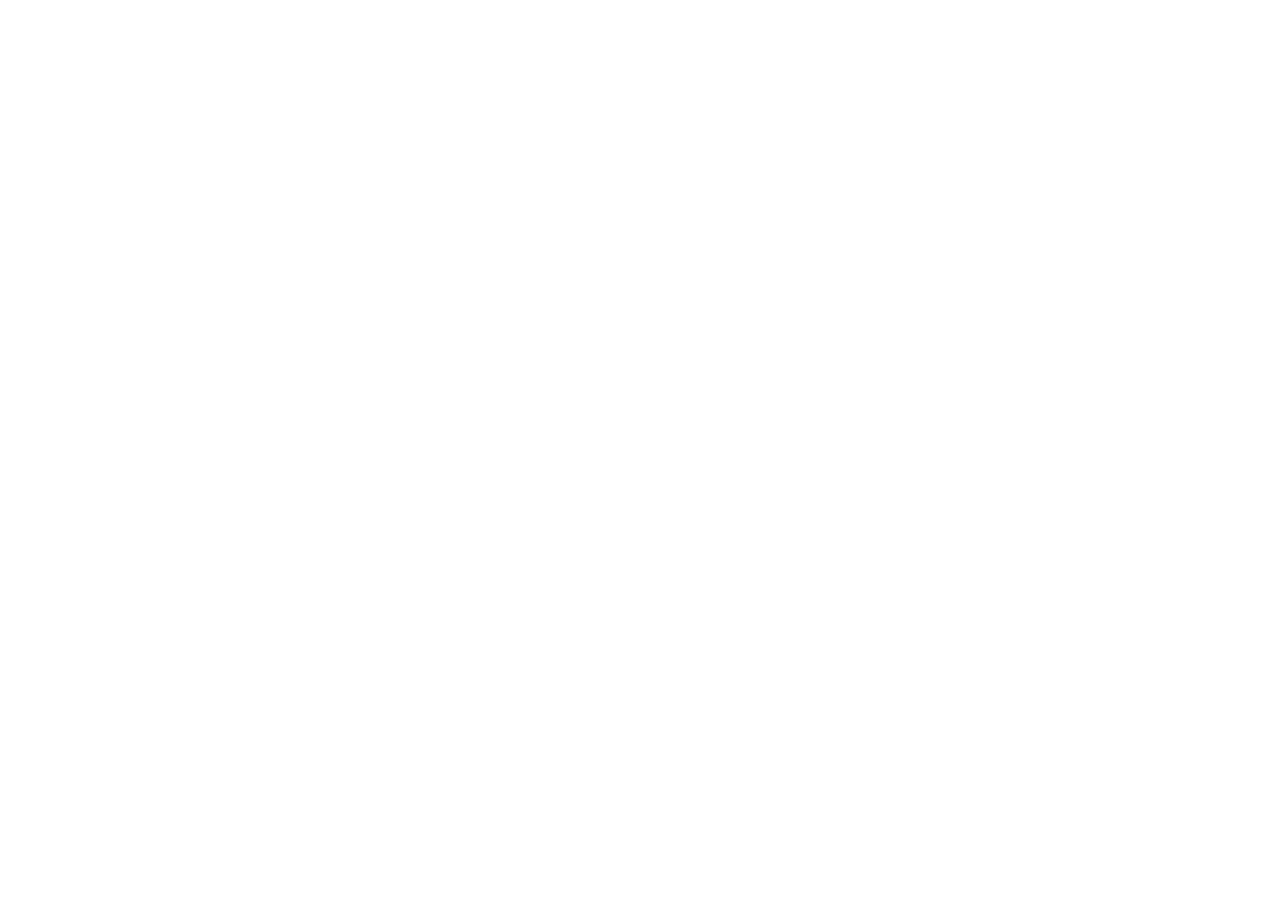
==== register.html @ 5984dcfd "En proceso" ====
<!DOCTYPE html>
<html lang="en">
<head>
    <meta charset="UTF-8">
    <meta http-equiv="X-UA-Compatible" content="IE=edge">
    <meta name="viewport" content="width=device-width, initial-scale=1.0">
    <link rel="stylesheet" href="https://maxcdn.bootstrapcdn.com/bootstrap/3.3.7/css/bootstrap.min.css" integrity="sha384-BVYiiSIFeK1dGmJRAkycuHAHRg32OmUcww7on3RYdg4Va+PmSTsz/K68vbdEjh4u" crossorigin="anonymous">
    <title>Document</title>
</head>
<body>
    <header></header>
    <main>
        <section>
            <header></header>
            <article></article>
        </section>
    </main>
    <footer></footer>
</body>
</html>
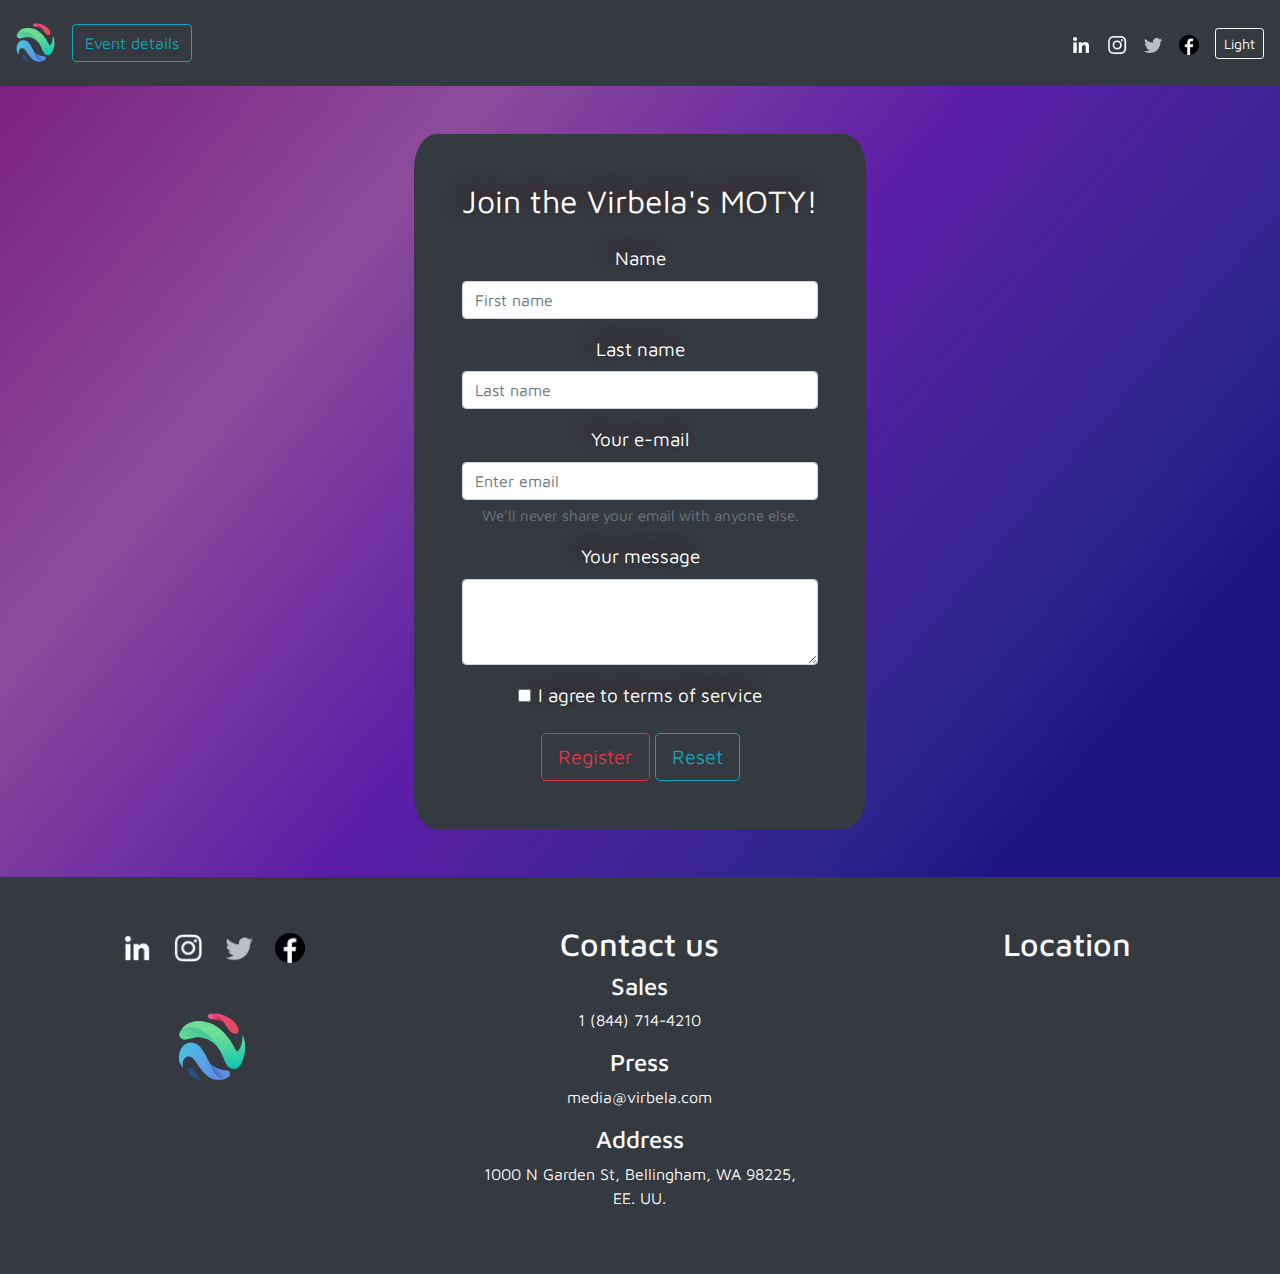
==== commit 4ed78a88: "Register agregada" ====
--- a/register.html
+++ b/register.html
@@ -1,20 +1,150 @@
 <!DOCTYPE html>
 <html lang="en">
+
 <head>
     <meta charset="UTF-8">
     <meta http-equiv="X-UA-Compatible" content="IE=edge">
     <meta name="viewport" content="width=device-width, initial-scale=1.0">
-    <link rel="stylesheet" href="https://maxcdn.bootstrapcdn.com/bootstrap/3.3.7/css/bootstrap.min.css" integrity="sha384-BVYiiSIFeK1dGmJRAkycuHAHRg32OmUcww7on3RYdg4Va+PmSTsz/K68vbdEjh4u" crossorigin="anonymous">
-    <title>Document</title>
+    <link rel="stylesheet" href="https://cdn.jsdelivr.net/npm/bootstrap@4.6.2/dist/css/bootstrap.min.css">
+    <link rel="stylesheet" href="estilo1.css">
+    <title>Registration form - Virbela's MOTY</title>
 </head>
+
 <body>
-    <header></header>
+    <header>
+        <nav class="navbar navbar-expand-md navbar-dark bg-dark">
+            <a class="navbar-brand" href=".\index.html">
+                <img src="assets/logo.png" alt="Logo" title="Virbela's MOTY" style="width:40px;">
+            </a>
+            <button class="navbar-toggler" type="button" data-toggle="collapse" data-target="#navbar"
+                aria-controls="navbar" aria-expanded="false" aria-label="Toggle navigation">
+                <span class="navbar-toggler-icon"></span>
+            </button>
+
+            <div class="collapse navbar-collapse" id="navbar">
+                <ul class="navbar-nav mr-auto mt-2 mt-lg-0">
+                    <li class="nav-item">
+                        <button class="btn btn-outline-info my-2 my-sm-3 mr-3" type="submit">
+                            <a href=".\index.html#details">Event details</a>
+                        </button>
+                    </li>
+                </ul>
+                <form class="form-inline my-2 my-lg-0 mr-md-3">
+                    <a class="" href="https://www.linkedin.com/company/virbela/" target="_blank">
+                        <img src=".\assets\lk.png" alt="Follow us on Linkedin" width="20" title="Follow us on Linkedin">
+                    </a>
+                </form>
+                <form class="form-inline my-2 my-lg-0 mr-md-3">
+                    <a href="https://www.instagram.com/virbelahq/" target="_blank">
+                        <img src=".\assets\ig.png" alt="Follow us on Instagram" width="20"
+                            title="Follow us on Instagram">
+                    </a>
+                </form>
+                <form class="form-inline my-2 my-lg-0 mr-md-3">
+                    <a href="https://twitter.com/VirbelaHQ" target="_blank">
+                        <img src=".\assets\tw.png" alt="Follow us on Twitter" width="20" title="Follow us on Twitter">
+                    </a>
+                </form>
+                <form class="form-inline my-2 my-lg-0 mr-md-3">
+                    <a href="https://www.facebook.com/Virbela/" target="_blank">
+                        <img src=".\assets\fb.png" alt="Follow us on Facebook" width="20" title="Follow us on Facebook">
+                    </a>
+                </form>
+                <button id="darkMode" class="btn btn-outline-light btn-sm my-2 my-lg-0">Light</button>
+            </div>
+        </nav>
+    </header>
+
     <main>
-        <section>
-            <header></header>
-            <article></article>
+        <section id="register" class="d-flex align-items-center justify-content-center bg-gradient-dark">
+            <form id="form" class="text-center p-5 m-5 bg-dark" action="mailto:gabriel.molina@unahur.edu.ar"
+                method="post" enctype="text/plain">
+                <h2 class="mb-4">Join the Virbela's MOTY!</h2>
+                <div class="form-group">
+                    <label for="firstName">Name</label>
+                    <input type="text" class="form-control" id="firstName" placeholder="First name">
+                </div>
+                <div class="form-group">
+                    <label for="lastName">Last name</label>
+                    <input type="text" class="form-control" id="lastName" placeholder="Last name">
+                </div>
+                <div class="form-group">
+                    <label for="email">Your e-mail</label>
+                    <input type="email" class="form-control" id="email" aria-describedby="emailHelp"
+                        placeholder="Enter email">
+                    <small id="emailHelp" class="form-text text-muted">We'll never share your email with anyone
+                        else.</small>
+                </div>
+                <div class="form-group">
+                    <label for="message">Your message</label>
+                    <textarea class="form-control" id="message" rows="3"></textarea>
+                </div>
+                <div class="form-group form-check">
+                    <input type="checkbox" class="form-check-input mt-md-1 mt-lg-2" id="checkbox">
+                    <label class="form-check-label" for="checkbox">I agree to terms of service</label>
+                </div>
+                <div class="mt-4">
+                    <button id="btnRegister" type="submit" value=Send class="btn btn-outline-danger btn-lg mb-1 mb-sm-0">Register</button>
+                    <button id="btnReset" type="reset" value=Reset class="btn btn-outline-info btn-lg ">Reset</button>
+                </div>
+            </form>
         </section>
     </main>
-    <footer></footer>
+
+    <footer class="bg-dark text-light text-center d-lg-flex">
+        <!--inicio y redes-->
+        <div class="pt-5 col-lg-4">
+            <div class="mb-5 mt-lg-2">
+                <a class="mr-3" href="https://www.linkedin.com/company/virbela/" target="_blank">
+                    <img src=".\assets\lk.png" alt="Follow us on Linkedin" width="30" title="Follow us on Linkedin">
+                </a>
+                <a class="mr-3" href="https://www.instagram.com/virbelahq/" target="_blank">
+                    <img src=".\assets\ig.png" alt="Follow us on Instagram" width="30" title="Follow us on Instagram">
+                </a>
+                <a class="mr-3" href="https://twitter.com/VirbelaHQ" target="_blank">
+                    <img src=".\assets\tw.png" alt="Follow us on Twitter" width="30" title="Follow us on Twitter">
+                </a>
+                <a href="https://www.facebook.com/Virbela/" target="_blank">
+                    <img src=".\assets\fb.png" alt="Follow us on Facebook" width="30" title="Follow us on Facebook">
+                </a>
+            </div>
+            <a href=".\register.html">
+                <img src=".\assets\logo.png" alt="Home" width="70" title="Go up">
+            </a>
+        </div>
+        <!--contacto-->
+        <div class="p-5 col-lg-4">
+            <h2>Contact us</h2>
+            <ul class="list-unstyled">
+                <li class="mb-2">
+                    <h4>Sales</h4>
+                    <p>1 (844) 714-4210</p>
+                </li>
+                <li class="mb-2">
+                    <h4>Press</h4>
+                    <p>media@virbela.com</p>
+                </li>
+                <li>
+                    <h4>Address</h4>
+                    <p>1000 N Garden St, Bellingham, WA 98225, EE. UU.</p>
+                </li>
+            </ul>
+        </div>
+        <!--ubicacion-->
+        <div class="pb-5 pt-lg-5 col-lg-4">
+            <h2>Location</h2>
+            <div class="map-container">
+                <iframe class="mt-3"
+                    src="https://www.google.com/maps/embed?pb=!1m14!1m8!1m3!1d5262.01809005433!2d-122.48143181107055!3d48.7435239968304!3m2!1i1024!2i768!4f13.1!3m3!1m2!1s0x5485a3b860d114cf%3A0x4d5ebbdcc429072e!2s1000%20N%20Garden%20St%2C%20Bellingham%2C%20WA%2098225%2C%20EE.%20UU.!5e0!3m2!1ses-419!2sar!4v1683870303351!5m2!1ses-419!2sar"
+                    style="border:0;" allowfullscreen="" loading="lazy"
+                    referrerpolicy="no-referrer-when-downgrade"></iframe>
+            </div>
+        </div>
+    </footer>
+    <script src="https://cdn.jsdelivr.net/npm/jquery@3.6.4/dist/jquery.slim.min.js"></script>
+    <script src="https://cdn.jsdelivr.net/npm/popper.js@1.16.1/dist/umd/popper.min.js"></script>
+    <script src="https://cdn.jsdelivr.net/npm/bootstrap@4.6.2/dist/js/bootstrap.bundle.min.js"></script>
+    <script src="funcionalidadRegister.js"></script>
 </body>
+
 </html>--- a/estilo1.css
+++ b/estilo1.css
@@ -0,0 +1,77 @@
+@import url('https://fonts.googleapis.com/css2?family=Maven+Pro:wght@400;500;600;700;800;900&display=swap');
+
+* {
+    font-family: 'Maven Pro', sans-serif;
+}
+
+@media only screen and (min-width: 767px) {
+
+    #topicArt,
+    #titulo article{
+        max-width: 40vw;
+        margin-left: auto !important;
+        margin-right: auto !important;
+    }
+
+    #detailsArt {
+        max-width: 50vw;
+        margin-left: auto !important;
+        margin-right: auto !important;
+    }
+}
+
+a,
+a:hover {
+    text-decoration: none;
+    color: inherit;
+}
+
+body {
+    background-color: #152221;
+    color: #ffffff;
+}
+
+main {
+    font-size: calc(10px + 0.7vw);
+}
+
+#titulo{
+    height: 100vh;
+}
+
+.bg-gradient-dark {
+    background: #1e1583;
+    background: linear-gradient(140deg, #1e1583 15%, #2e268d 25%, #5d1ea7 50%, #8b4c9a 75%, #7c2181 100%);
+    background: -webkit-linear-gradient(140deg, #1e1583 15%, #2e268d 25%, #5d1ea7 50%, #8b4c9a 75%, #7c2181 100%);
+    background: -moz-linear-gradient(140deg, #1e1583 15%, #2e268d 25%, #5d1ea7 50%, #8b4c9a 75%, #7c2181 100%);
+}
+
+.bg-gradient-light {
+    background: #c070a5 !important;
+    background: linear-gradient(141deg, #c070a5 15%, #b946b1 25%, #a658dc 50%, #7458d2 75%, #2e30d0 100%) !important;
+    background: -webkit-linear-gradient(141deg, #c070a5 15%, #b946b1 25%, #a658dc 50%, #7458d2 75%, #2e30d0 100%) !important;
+    background: -moz-linear-gradient(141deg, #c070a5 15%, #b946b1 25%, #a658dc 50%, #7458d2 75%, #2e30d0 100%) !important;
+}
+
+.bg-light-custom {
+    background: #c9d7ed !important;
+}
+
+#titulo article h1 {
+    font-weight: 700;
+    font-size: calc(30px + 2vw);
+    text-shadow: -8px -8px 13px rgba(70, 21, 21, 0.50);
+}
+
+#titulo article h3, #form h2, #form label{
+    font-weight: 400;
+    text-shadow: -8px -8px 13px rgba(70, 21, 21, 0.8);
+}
+
+#topico img,
+iframe,
+#topicArt,
+#detailsArt,
+#form {
+    border-radius: 5%;
+}